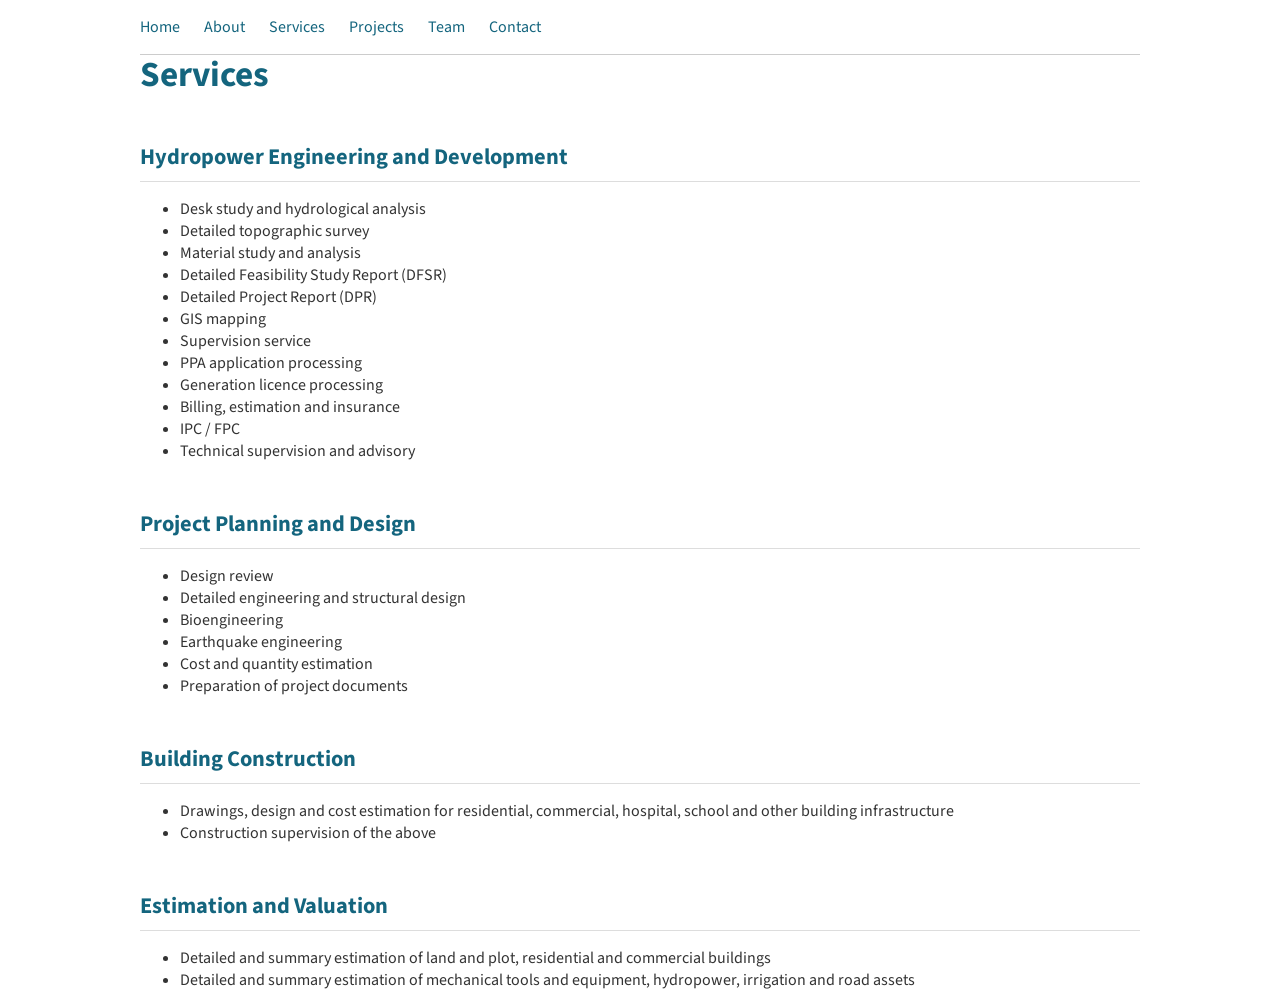
==== services.html @ 878beef6 "Add files via upload" ====
<!DOCTYPE html>
<html lang="en">
<head>
  <meta charset="utf-8">
  <meta name="viewport" content="width=device-width, initial-scale=1">
  <title>Zest Engineering Solutions</title>
  <link href="https://fonts.googleapis.com/css2?family=Source+Sans+3:wght@400;600;700&display=swap" rel="stylesheet">
  <link rel="stylesheet" href="styles.css">
</head>
<body>

<nav>
  <a href="index.html">Home</a>
  <a href="about.html">About</a>
  <a href="services.html">Services</a>
  <a href="projects.html">Projects</a>
  <a href="team.html">Team</a>
  <a href="contact.html">Contact</a>
</nav>

<h1>Services</h1>
<h2>Hydropower Engineering and Development</h2>
<ul>
  <li>Desk study and hydrological analysis</li>
  <li>Detailed topographic survey</li>
  <li>Material study and analysis</li>
  <li>Detailed Feasibility Study Report (DFSR)</li>
  <li>Detailed Project Report (DPR)</li>
  <li>GIS mapping</li>
  <li>Supervision service</li>
  <li>PPA application processing</li>
  <li>Generation licence processing</li>
  <li>Billing, estimation and insurance</li>
  <li>IPC / FPC</li>
  <li>Technical supervision and advisory</li>
</ul>

<h2>Project Planning and Design</h2>
<ul>
  <li>Design review</li>
  <li>Detailed engineering and structural design</li>
  <li>Bioengineering</li>
  <li>Earthquake engineering</li>
  <li>Cost and quantity estimation</li>
  <li>Preparation of project documents</li>
</ul>

<h2>Building Construction</h2>
<ul>
  <li>Drawings, design and cost estimation for residential, commercial, hospital, school and other building infrastructure</li>
  <li>Construction supervision of the above</li>
</ul>

<h2>Estimation and Valuation</h2>
<ul>
  <li>Detailed and summary estimation of land and plot, residential and commercial buildings</li>
  <li>Detailed and summary estimation of mechanical tools and equipment, hydropower, irrigation and road assets</li>
</ul>

</body>
</html>
---- styles.css ----
body{
  font-family:'Source Sans 3', Arial, sans-serif;
  color:#333333;
  max-width:1000px;
  margin:0 auto;
  padding:0 24px;
}

h1{
  color:#14657e;
  font-size:2.2rem;
  line-height:1.15;
  margin:0 0 20px;
}
h2{
  font-size:1.4rem;
  line-height:1.25;
  margin:48px 0 14px;
  padding-bottom:10px;
  border-bottom:1px solid #dddddd;
  color:#14657e;
}

h3{
  font-size:1.05rem;
  margin:0 0 4px;
}

p{
  max-width:68ch;
}

.button{
  background-color:#eef1f0;
  padding:12px;
  display:block;
}

.stats{
  display:flex;
  gap:40px;
}

nav{
  display:flex;
  gap:24px;
  padding:16px 0;
  border-bottom:1px solid #cccccc;
}

nav a{
  color:#14657e;
  text-decoration:none;
}

img{
  max-width:100%;
  height:300px;
  object-fit:cover;
}

table{
  border-collapse:collapse;
  width:100%;
}

th, td{
  text-align:left;
  padding:10px;
  border-bottom:1px solid #dddddd;
}

th{
  border-bottom:2px solid #14657e;
}

.contact-grid{
  display:grid;
  grid-template-columns:1fr 1fr;
  gap:30px;
}

@media (max-width: 700px){
  .contact-grid{
    grid-template-columns:1fr;
  }

  .stats{
    flex-direction:column;
    gap:8px;
  }
  .team-grid{
    grid-template-columns:1fr;
  }
  h1{
    font-size:1.6rem;
  }

  table{
    display:block;
    overflow-x:auto;
  }
}
.team-grid{
  display:grid;
  grid-template-columns:1fr 1fr 1fr;
  gap:28px;
}

.member{
  border-top:2px solid #14657e;
  padding-top:14px;
}

.role{
  color:#64787f;
  font-size:0.9rem;
  margin-top:0;
}
:root{
  --brand:#0B7A3B;
}
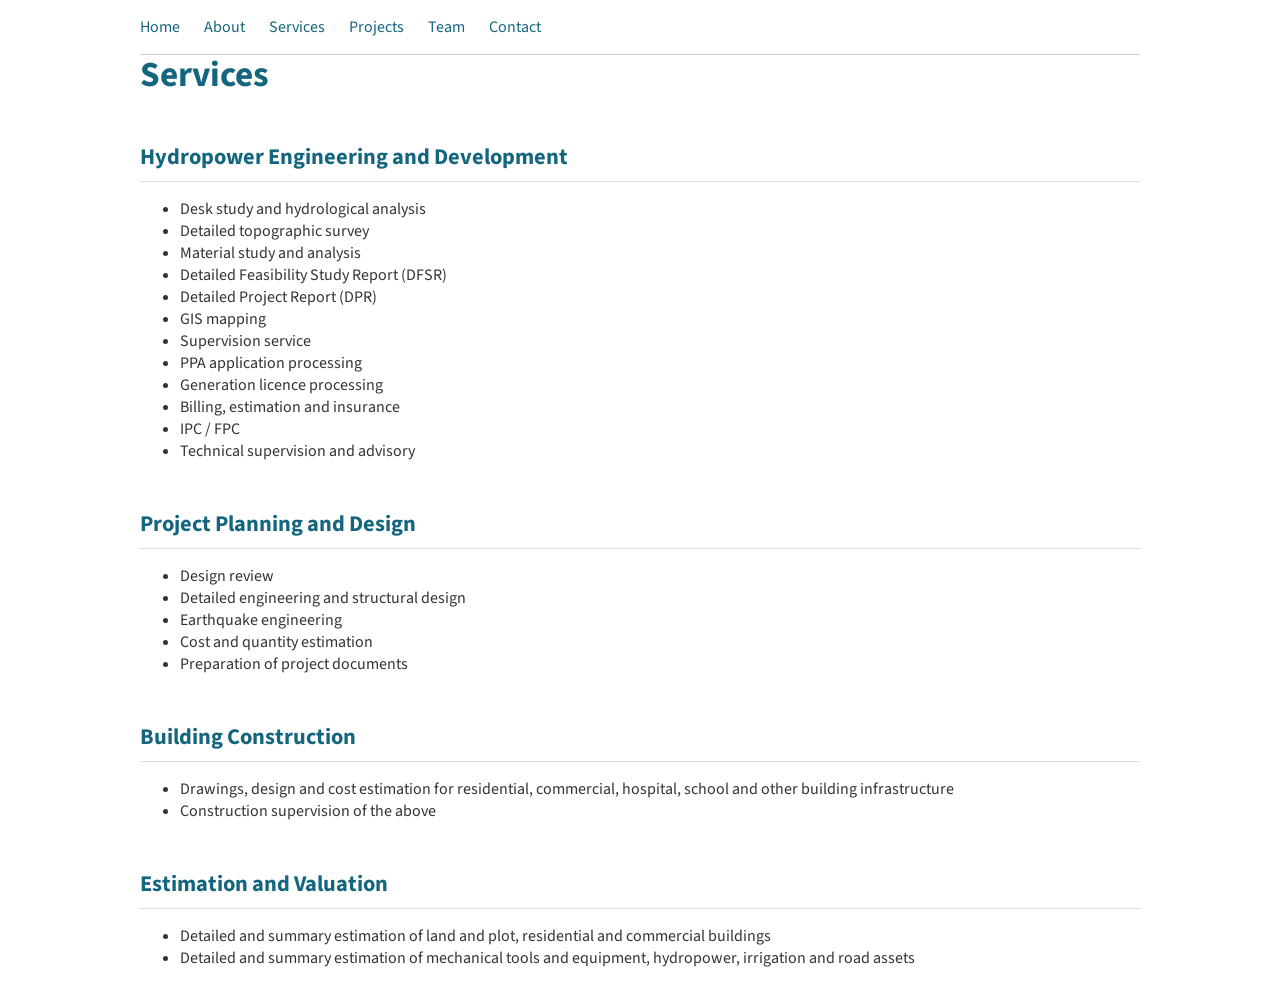
==== commit 9a0897fe: "Update services.html" ====
--- a/services.html
+++ b/services.html
@@ -39,7 +39,6 @@
 <ul>
   <li>Design review</li>
   <li>Detailed engineering and structural design</li>
-  <li>Bioengineering</li>
   <li>Earthquake engineering</li>
   <li>Cost and quantity estimation</li>
   <li>Preparation of project documents</li>
@@ -58,4 +57,4 @@
 </ul>
 
 </body>
-</html>+</html>
